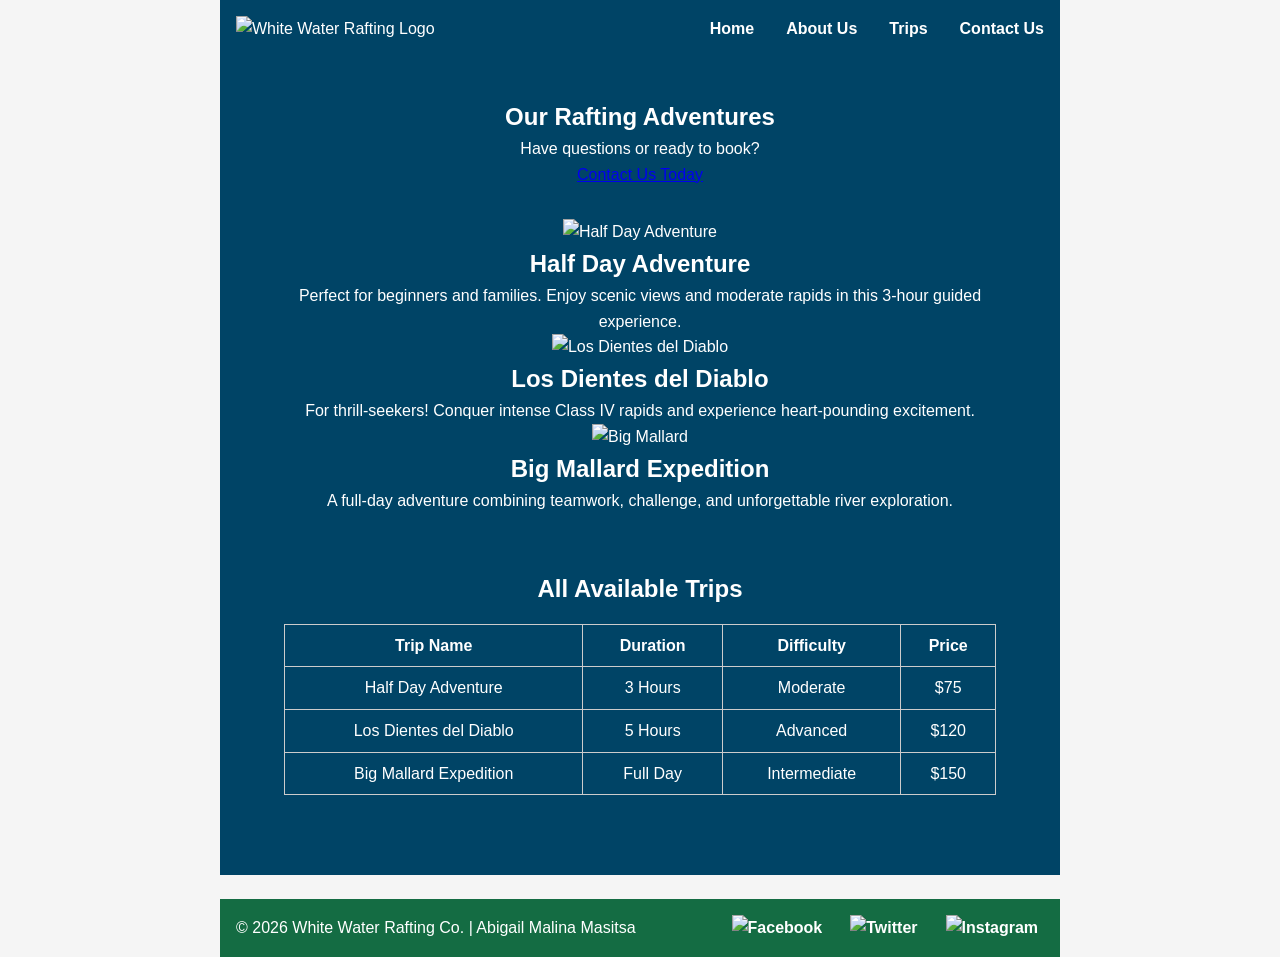
==== wwr/Trips.html @ 6dd88889 "update new" ====
<!DOCTYPE html>
<html lang="en">

<head>
    <meta charset="UTF-8">
    <meta name="viewport" content="width=device-width, initial-scale=1.0">
    <title>Trips | White Water Rafting Co.</title>

    <meta name="description"
      content="Explore our thrilling rafting trips including half-day adventures, extreme rapids, and family-friendly experiences.">
    <meta name="author" content="Abigail Malina Masitsa">

    <link rel="stylesheet" href="styles/rafting.css">
</head>

<body>
    <header>
        <div class="logo-box">
            <img src="images/zwwrblue.jpg" alt="White Water Rafting Logo">
        </div>
        <nav>
            <a href="index.html">Home</a>
            <a href="about.html">About Us</a>
            <a href="trips.html" class="active">Trips</a>
            <a href="contact.html">Contact Us</a>
        </nav>
    </header>

    <main>

        <section class="trip-cta">
            <h1>Our Rafting Adventures</h1>
            <p>Have questions or ready to book?</p>
            <a href="contact.html" class="cta-button">Contact Us Today</a>
        </section>

        <section class="trip-grid">

            <div class="trip-card">
                <img src="images/raftinghalfdayadventure.jpg" alt="Half Day Adventure">
                <h2>Half Day Adventure</h2>
                <p>Perfect for beginners and families. Enjoy scenic views and moderate rapids in
                    this 3-hour guided experience.</p>
            </div>

            <div class="trip-card">
                <img src="images/dientes.jpg" alt="Los Dientes del Diablo">
                <h2>Los Dientes del Diablo</h2>
                <p>For thrill-seekers! Conquer intense Class IV rapids and experience heart-pounding
                    excitement.</p>
            </div>

            <div class="trip-card">
                <img src="images/bigmallard.jpg" alt="Big Mallard">
                <h2>Big Mallard Expedition</h2>
                <p>A full-day adventure combining teamwork, challenge, and unforgettable river
                    exploration.</p>
            </div>

        </section>

        <section class="trip-table">
            <h2>All Available Trips</h2>
            <table>
                <thead>
                    <tr>
                        <th>Trip Name</th>
                        <th>Duration</th>
                        <th>Difficulty</th>
                        <th>Price</th>
                    </tr>
                </thead>
                <tbody>
                    <tr>
                        <td>Half Day Adventure</td>
                        <td>3 Hours</td>
                        <td>Moderate</td>
                        <td>$75</td>
                    </tr>
                    <tr>
                        <td>Los Dientes del Diablo</td>
                        <td>5 Hours</td>
                        <td>Advanced</td>
                        <td>$120</td>
                    </tr>
                    <tr>
                        <td>Big Mallard Expedition</td>
                        <td>Full Day</td>
                        <td>Intermediate</td>
                        <td>$150</td>
                    </tr>
                </tbody>
            </table>
        </section>

    </main>

    <footer>
        <p>
            © 2026 White Water Rafting Co. | Abigail Malina Masitsa
        </p>
        <nav class="socialmedia">
            <a href="https://facebook.com">
                <img src="images/facebook.svg" alt="Facebook">
            </a>
            <a href="https://twitter.com">
                <img src="images/twitter.png" alt="Twitter">
            </a>
            <a href="https://instagram.com">
                <img src="images/instagram.svg" alt="Instagram">
            </a>
        </nav>
    </footer>
</body>

</html>
---- wwr/styles/rafting.css ----
header {
    display: grid;
    grid-template-columns: auto 1fr;
    align-items: center;
    background-color: var(--secondary-color);
    color: #ffff;
    padding: 1rem;
}

.logo-box img {
    width: 150px;
}

:root {
    --primary-color: #004e64;
    --secondary-color: #146c43;
    --accent: #ffb703;
    --text: #222;
    --body-font: Arial, sans-serif;
    --heading-font: 'Helvetica Neue', sans-serif;
}

* {
    margin: 0;
    padding: 0;
    box-sizing: border-box;
}

body {
    font-family: var(--body-font);
    color: var(--text);
    background-color: #f5f5f5;
    margin: 0;
    padding: 0;
    font-family: Arial, sans-serif;
    margin: 0;
    line-height: 1.6;

}

.map iframe {
    border: none;
    width: 100%;
    height: 300px;
}

header,
main,
footer {
    width: 840px;
    margin: 0 auto;
    background: #004466;
    color: white;
    text-align: center;
    padding: 1em;
}

header nav {
    display: flex;
    justify-content: flex-end;
    gap: 32px;
}

header img {
    width: 120px;
}

nav a {
    color: #ffffff;
    text-decoration: none;
    font-weight: bold;
}

p {
    color: white;
}

header p,
footer p {
    color: #ffffff;
}

.history-content {
    display: grid;
    grid-template-columns: 1fr 300px 1fr;
    gap: 1rem;
    align-items: center;
}

h1 {
    color: white;
}

h2 {
    font-family: var(--heading-font);
    color: white;
}

article p {
    color: var(--text);
}

section,
article {
    margin: 16px;
    padding: 8px;
}

.hero {
    position: relative;
}

.hero img {
    display: block;
    width: 100%;
    height: auto;
}

.hero h1 {
    position: absolute;
    top: 40%;
    left: 10%;
    width: 100%;
    padding: 16px;
    text-align: center;
    opacity: 0.9;
    background-color: var(--accent);
    color: white;
    font-size: 3rem;
}

.hero article {
    position: absolute;
    bottom: 20px;
    left: 20px;
    background-color: rgba(255, 255, 255, 0.8);
    padding: 16px;
    max-width: 400px;
    color: #222;
}

.hero article img {
    float: right;
    width: 125px;
    margin-left: 12px;
    border: 2px solid var(--primary-color);

}

.grid-info {
    display: grid;
    grid-template-columns: 1fr 1fr;
    gap: 2rem;
    padding: 2rem;
}

.trips-grid {
    display: grid;
    grid-template-columns: repeat(auto-fit, minmax(250px, 1fr));
    gap: 1em;
    padding: 1em;
}

.grid img,
.trips-grid img {
    width: 100%;
    height: auto;
}

.cta {
    text-align: center;
    margin: 2em 0;
}

.btn {
    background: #004466;
    color: white;
    padding: 0.5em 1em;
    text-decoration: none;
    border-radius: 5px;
}

table {
    width: 100%;
    border-collapse: collapse;
    margin: 1em 0;
}

.cta,
.newsletter,
.trip-table {
    padding: 2rem;
    text-align: center;
}

table,
th,
td {
    border: 1px solid #ccc;
}

th,
td {
    padding: 0.5em;
    text-align: center;
}

.adventure-gallery {
    display: flex;
    justify-content: space-between;
    gap: 1rem;
}

.adventure-gallery img {
    width: 100%;
    max-width: 180px;
}

figure {
    text-align: center;
}

footer {
    display: flex;
    justify-content: space-between;
    align-items: center;
    background-color: var(--secondary-color);
    color: white;
    padding: 1rem;
    margin-top: 24px;
}

.socialmedia {
    display: flex;
    gap: 1rem;
}

.socialmedia a {
    text-decoration: none;
}

.socialmedia img {
    width: 32px;
    margin: 0 6px;
}
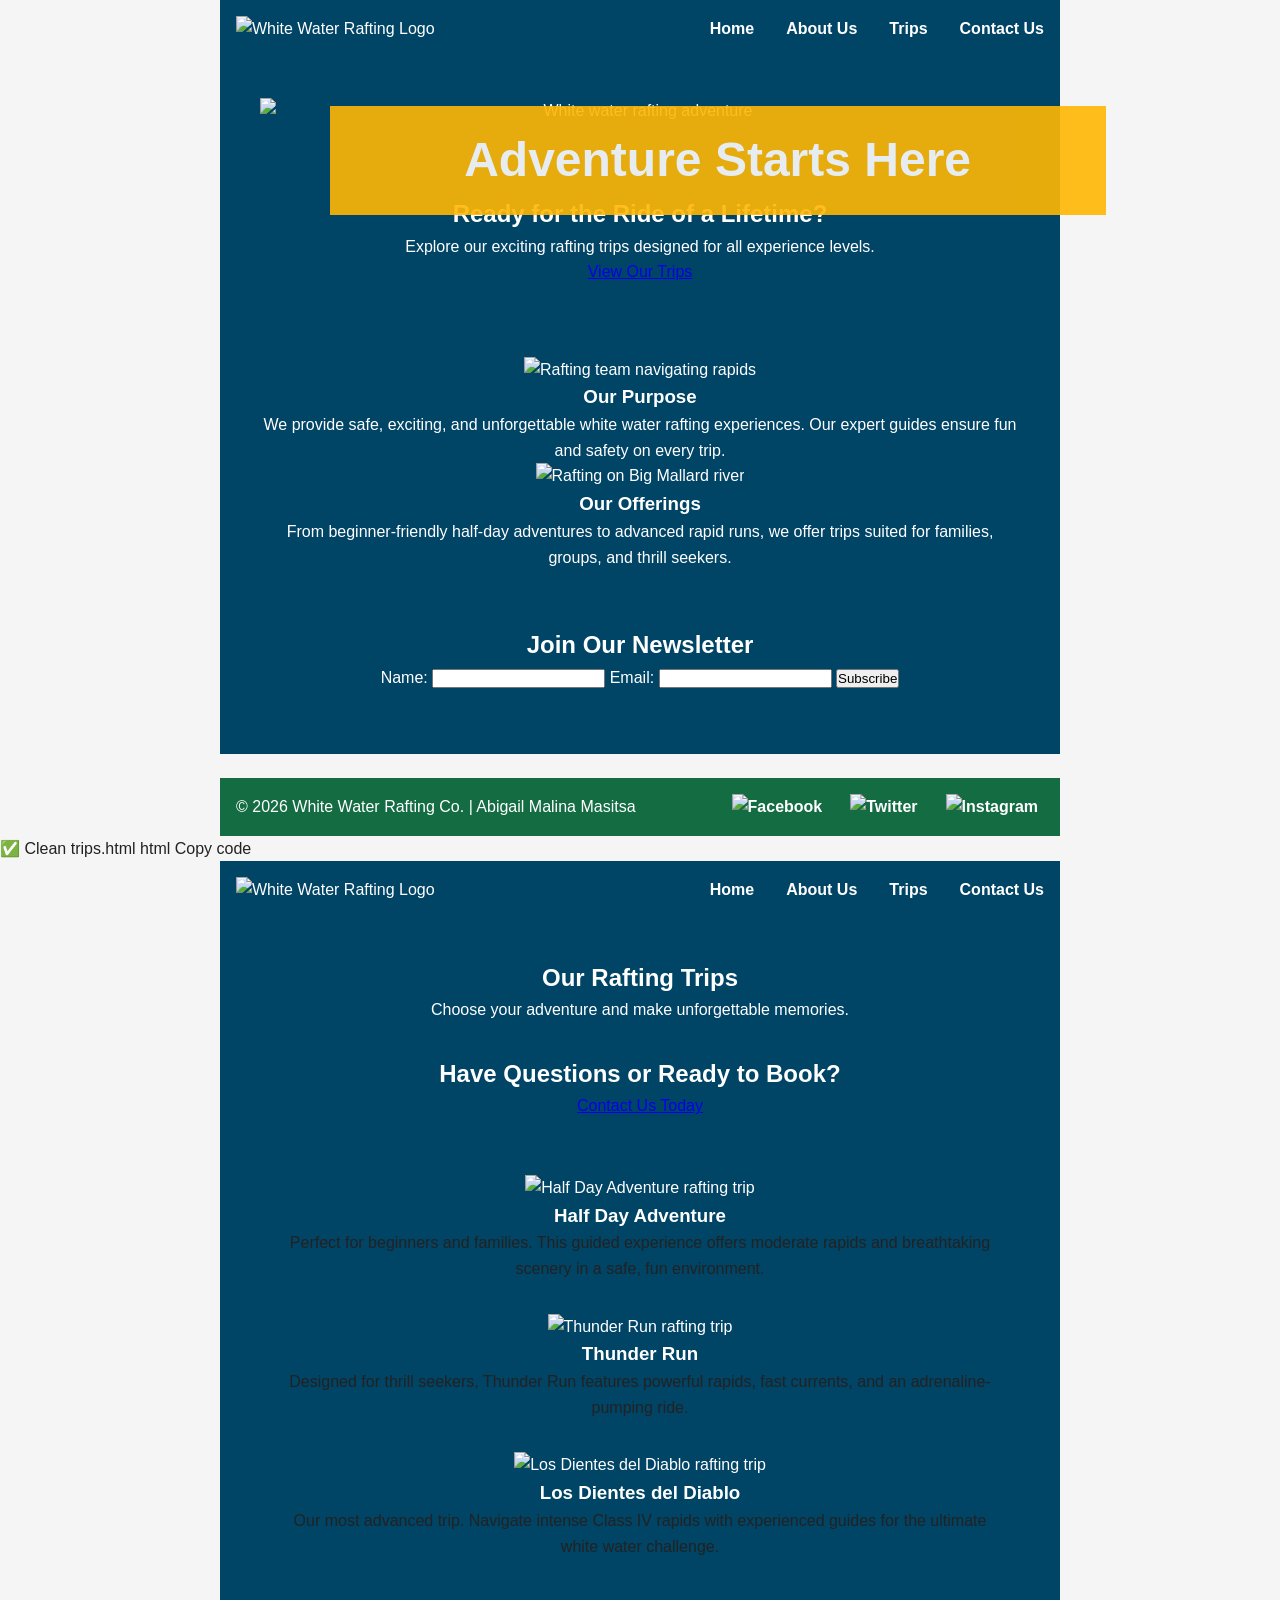
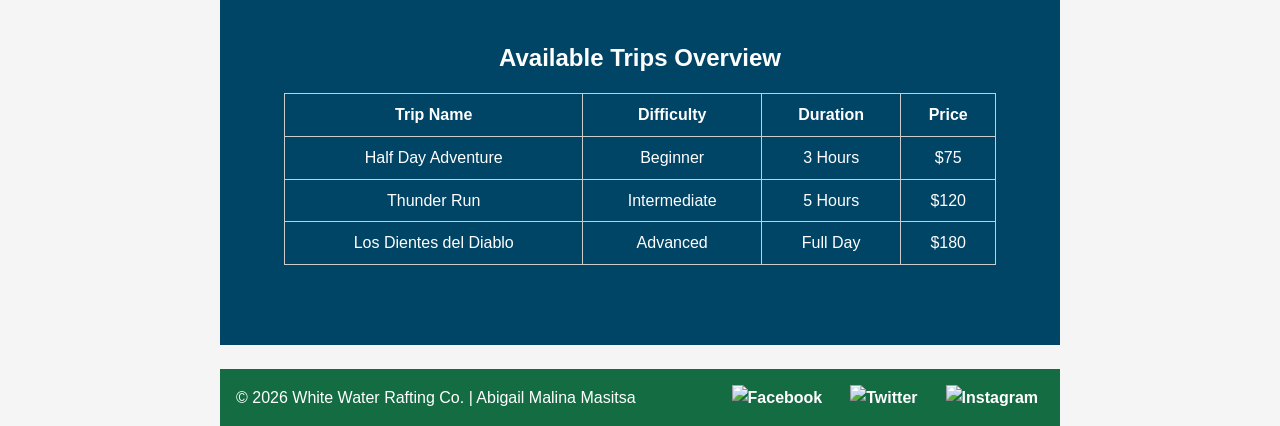
==== commit 6e403ac5: "update" ====
--- a/wwr/Trips.html
+++ b/wwr/Trips.html
@@ -4,10 +4,106 @@
 <head>
     <meta charset="UTF-8">
     <meta name="viewport" content="width=device-width, initial-scale=1.0">
-    <title>Trips | White Water Rafting Co.</title>
+    <title>Home | White Water Rafting</title>
 
     <meta name="description"
-      content="Explore our thrilling rafting trips including half-day adventures, extreme rapids, and family-friendly experiences.">
+      content="Experience thrilling white water rafting adventures. Discover our trips, sign up for our newsletter, and start your journey today.">
+    <meta name="author" content="Abigail Malina Masitsa">
+
+    <link rel="stylesheet" href="styles/rafting.css">
+</head>
+
+<body>
+    <header>
+        <div class="logo-box">
+            <img src="images/zwwrblue.jpg" alt="White Water Rafting Logo">
+        </div>
+        <nav>
+            <a href="index.html" class="active">Home</a>
+            <a href="about.html">About Us</a>
+            <a href="trips.html">Trips</a>
+            <a href="contact.html">Contact Us</a>
+        </nav>
+    </header>
+
+    <main>
+
+        <section class="hero">
+            <img src="images/rafting.jpg" alt="White water rafting adventure">
+            <h1>Adventure Starts Here</h1>
+        </section>
+
+        <section class="cta">
+            <h2>Ready for the Ride of a Lifetime?</h2>
+            <p>Explore our exciting rafting trips designed for all experience levels.</p>
+            <a href="trips.html" class="cta-button">View Our Trips</a>
+        </section>
+
+        <section class="home-grid">
+            <div>
+                <img src="images/raftingg.jpg" alt="Rafting team navigating rapids">
+                <h3>Our Purpose</h3>
+                <p>
+                    We provide safe, exciting, and unforgettable white water rafting experiences.
+                    Our expert guides ensure fun and safety on every trip.
+                </p>
+            </div>
+
+            <div>
+                <img src="images/bigmallard.jpg" alt="Rafting on Big Mallard river">
+                <h3>Our Offerings</h3>
+                <p>
+                    From beginner-friendly half-day adventures to advanced rapid runs,
+                    we offer trips suited for families, groups, and thrill seekers.
+                </p>
+            </div>
+        </section>
+
+        <section class="newsletter">
+            <h2>Join Our Newsletter</h2>
+            <form action="#" method="post">
+                <label for="fullname">Name:</label>
+                <input type="text" id="fullname" name="fullname" required>
+
+                <label for="email">Email:</label>
+                <input type="email" id="email" name="email" required>
+
+                <button type="submit">Subscribe</button>
+            </form>
+        </section>
+
+    </main>
+
+    <footer>
+        <p>© 2026 White Water Rafting Co. | Abigail Malina Masitsa</p>
+        <nav class="socialmedia">
+            <a href="https://facebook.com">
+                <img src="images/facebook.svg" alt="Facebook">
+            </a>
+            <a href="https://twitter.com">
+                <img src="images/twitter.png" alt="Twitter">
+            </a>
+            <a href="https://instagram.com">
+                <img src="images/instagram.svg" alt="Instagram">
+            </a>
+        </nav>
+    </footer>
+</body>
+
+</html>
+✅ Clean trips.html
+html
+Copy code
+<!DOCTYPE html>
+<html lang="en">
+
+<head>
+    <meta charset="UTF-8">
+    <meta name="viewport" content="width=device-width, initial-scale=1.0">
+    <title>Trips | White Water Rafting</title>
+
+    <meta name="description"
+      content="Explore our white water rafting trips including half-day adventures, advanced rapid runs, and family-friendly river experiences.">
     <meta name="author" content="Abigail Malina Masitsa">
 
     <link rel="stylesheet" href="styles/rafting.css">
@@ -28,66 +124,76 @@
 
     <main>
 
-        <section class="trip-cta">
-            <h1>Our Rafting Adventures</h1>
-            <p>Have questions or ready to book?</p>
+        <section class="trips-hero">
+            <h1>Our Rafting Trips</h1>
+            <p>Choose your adventure and make unforgettable memories.</p>
+        </section>
+
+        <section class="contact-cta">
+            <h2>Have Questions or Ready to Book?</h2>
             <a href="contact.html" class="cta-button">Contact Us Today</a>
         </section>
 
         <section class="trip-grid">
 
-            <div class="trip-card">
-                <img src="images/raftinghalfdayadventure.jpg" alt="Half Day Adventure">
-                <h2>Half Day Adventure</h2>
-                <p>Perfect for beginners and families. Enjoy scenic views and moderate rapids in
-                    this 3-hour guided experience.</p>
-            </div>
-
-            <div class="trip-card">
-                <img src="images/dientes.jpg" alt="Los Dientes del Diablo">
-                <h2>Los Dientes del Diablo</h2>
-                <p>For thrill-seekers! Conquer intense Class IV rapids and experience heart-pounding
-                    excitement.</p>
-            </div>
-
-            <div class="trip-card">
-                <img src="images/bigmallard.jpg" alt="Big Mallard">
-                <h2>Big Mallard Expedition</h2>
-                <p>A full-day adventure combining teamwork, challenge, and unforgettable river
-                    exploration.</p>
-            </div>
+            <article>
+                <img src="images/raftinghalfdayadventure.jpg" alt="Half Day Adventure rafting trip">
+                <h3>Half Day Adventure</h3>
+                <p>
+                    Perfect for beginners and families. This guided experience offers
+                    moderate rapids and breathtaking scenery in a safe, fun environment.
+                </p>
+            </article>
+
+            <article>
+                <img src="images/raftingthunderran.jpg" alt="Thunder Run rafting trip">
+                <h3>Thunder Run</h3>
+                <p>
+                    Designed for thrill seekers, Thunder Run features powerful rapids,
+                    fast currents, and an adrenaline-pumping ride.
+                </p>
+            </article>
+
+            <article>
+                <img src="images/dientes.jpg" alt="Los Dientes del Diablo rafting trip">
+                <h3>Los Dientes del Diablo</h3>
+                <p>
+                    Our most advanced trip. Navigate intense Class IV rapids with
+                    experienced guides for the ultimate white water challenge.
+                </p>
+            </article>
 
         </section>
 
         <section class="trip-table">
-            <h2>All Available Trips</h2>
+            <h2>Available Trips Overview</h2>
             <table>
                 <thead>
                     <tr>
                         <th>Trip Name</th>
+                        <th>Difficulty</th>
                         <th>Duration</th>
-                        <th>Difficulty</th>
                         <th>Price</th>
                     </tr>
                 </thead>
                 <tbody>
                     <tr>
                         <td>Half Day Adventure</td>
+                        <td>Beginner</td>
                         <td>3 Hours</td>
-                        <td>Moderate</td>
                         <td>$75</td>
                     </tr>
                     <tr>
+                        <td>Thunder Run</td>
+                        <td>Intermediate</td>
+                        <td>5 Hours</td>
+                        <td>$120</td>
+                    </tr>
+                    <tr>
                         <td>Los Dientes del Diablo</td>
-                        <td>5 Hours</td>
                         <td>Advanced</td>
-                        <td>$120</td>
-                    </tr>
-                    <tr>
-                        <td>Big Mallard Expedition</td>
                         <td>Full Day</td>
-                        <td>Intermediate</td>
-                        <td>$150</td>
+                        <td>$180</td>
                     </tr>
                 </tbody>
             </table>
@@ -96,9 +202,7 @@
     </main>
 
     <footer>
-        <p>
-            © 2026 White Water Rafting Co. | Abigail Malina Masitsa
-        </p>
+        <p>© 2026 White Water Rafting Co. | Abigail Malina Masitsa</p>
         <nav class="socialmedia">
             <a href="https://facebook.com">
                 <img src="images/facebook.svg" alt="Facebook">
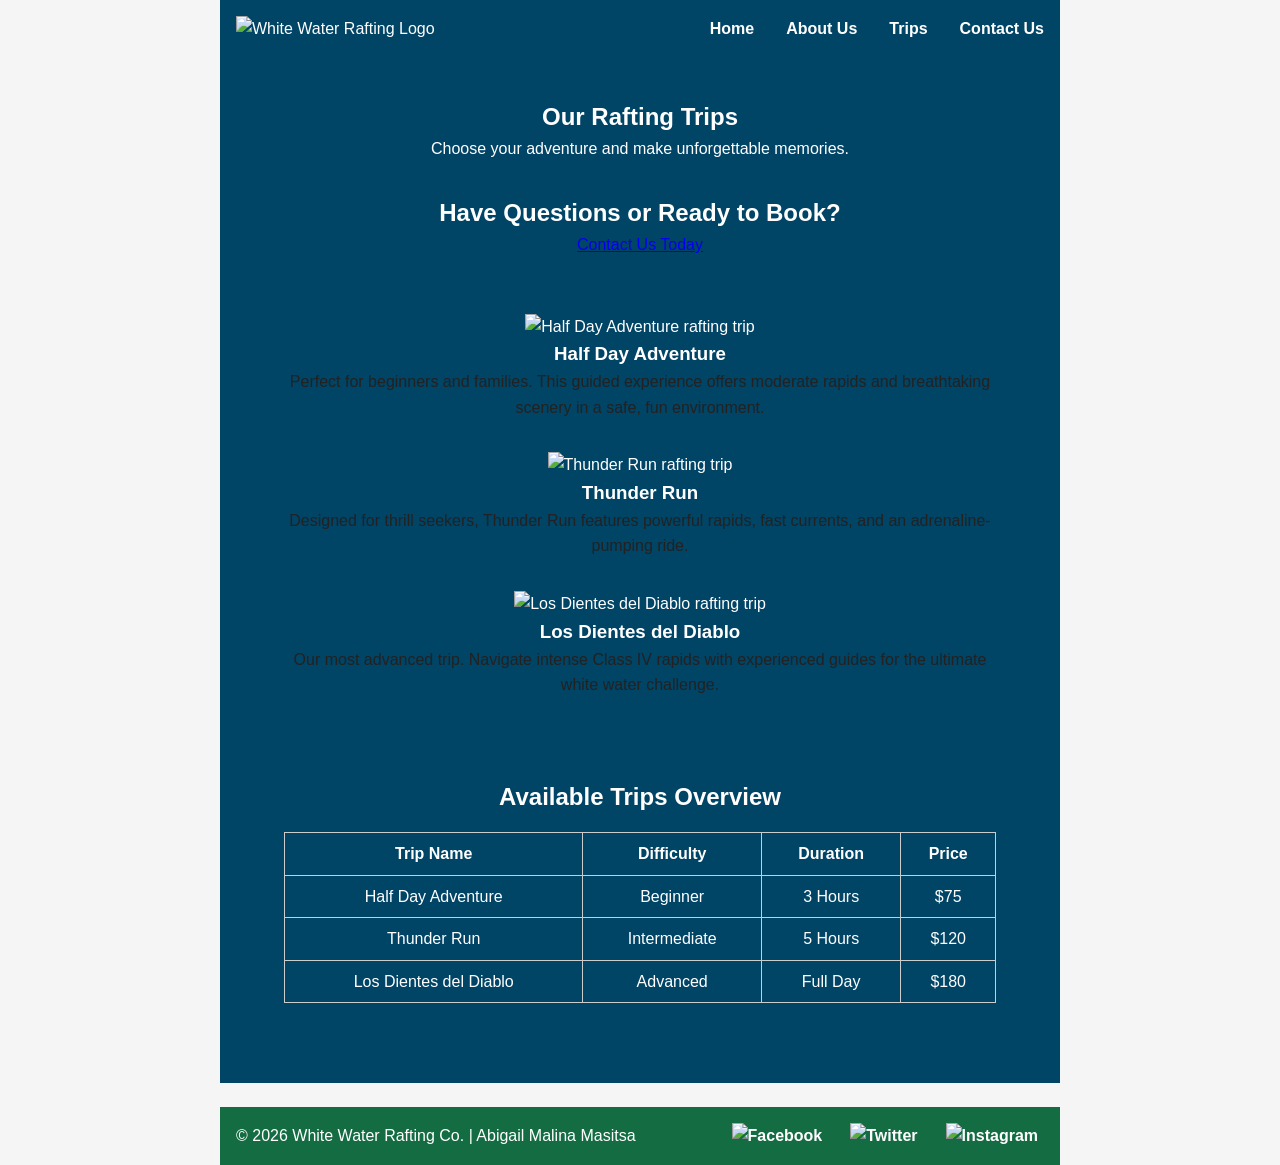
==== commit b8766e89: "change on trip html" ====
--- a/wwr/Trips.html
+++ b/wwr/Trips.html
@@ -1,99 +1,3 @@
-<!DOCTYPE html>
-<html lang="en">
-
-<head>
-    <meta charset="UTF-8">
-    <meta name="viewport" content="width=device-width, initial-scale=1.0">
-    <title>Home | White Water Rafting</title>
-
-    <meta name="description"
-      content="Experience thrilling white water rafting adventures. Discover our trips, sign up for our newsletter, and start your journey today.">
-    <meta name="author" content="Abigail Malina Masitsa">
-
-    <link rel="stylesheet" href="styles/rafting.css">
-</head>
-
-<body>
-    <header>
-        <div class="logo-box">
-            <img src="images/zwwrblue.jpg" alt="White Water Rafting Logo">
-        </div>
-        <nav>
-            <a href="index.html" class="active">Home</a>
-            <a href="about.html">About Us</a>
-            <a href="trips.html">Trips</a>
-            <a href="contact.html">Contact Us</a>
-        </nav>
-    </header>
-
-    <main>
-
-        <section class="hero">
-            <img src="images/rafting.jpg" alt="White water rafting adventure">
-            <h1>Adventure Starts Here</h1>
-        </section>
-
-        <section class="cta">
-            <h2>Ready for the Ride of a Lifetime?</h2>
-            <p>Explore our exciting rafting trips designed for all experience levels.</p>
-            <a href="trips.html" class="cta-button">View Our Trips</a>
-        </section>
-
-        <section class="home-grid">
-            <div>
-                <img src="images/raftingg.jpg" alt="Rafting team navigating rapids">
-                <h3>Our Purpose</h3>
-                <p>
-                    We provide safe, exciting, and unforgettable white water rafting experiences.
-                    Our expert guides ensure fun and safety on every trip.
-                </p>
-            </div>
-
-            <div>
-                <img src="images/bigmallard.jpg" alt="Rafting on Big Mallard river">
-                <h3>Our Offerings</h3>
-                <p>
-                    From beginner-friendly half-day adventures to advanced rapid runs,
-                    we offer trips suited for families, groups, and thrill seekers.
-                </p>
-            </div>
-        </section>
-
-        <section class="newsletter">
-            <h2>Join Our Newsletter</h2>
-            <form action="#" method="post">
-                <label for="fullname">Name:</label>
-                <input type="text" id="fullname" name="fullname" required>
-
-                <label for="email">Email:</label>
-                <input type="email" id="email" name="email" required>
-
-                <button type="submit">Subscribe</button>
-            </form>
-        </section>
-
-    </main>
-
-    <footer>
-        <p>© 2026 White Water Rafting Co. | Abigail Malina Masitsa</p>
-        <nav class="socialmedia">
-            <a href="https://facebook.com">
-                <img src="images/facebook.svg" alt="Facebook">
-            </a>
-            <a href="https://twitter.com">
-                <img src="images/twitter.png" alt="Twitter">
-            </a>
-            <a href="https://instagram.com">
-                <img src="images/instagram.svg" alt="Instagram">
-            </a>
-        </nav>
-    </footer>
-</body>
-
-</html>
-✅ Clean trips.html
-html
-Copy code
 <!DOCTYPE html>
 <html lang="en">
 
